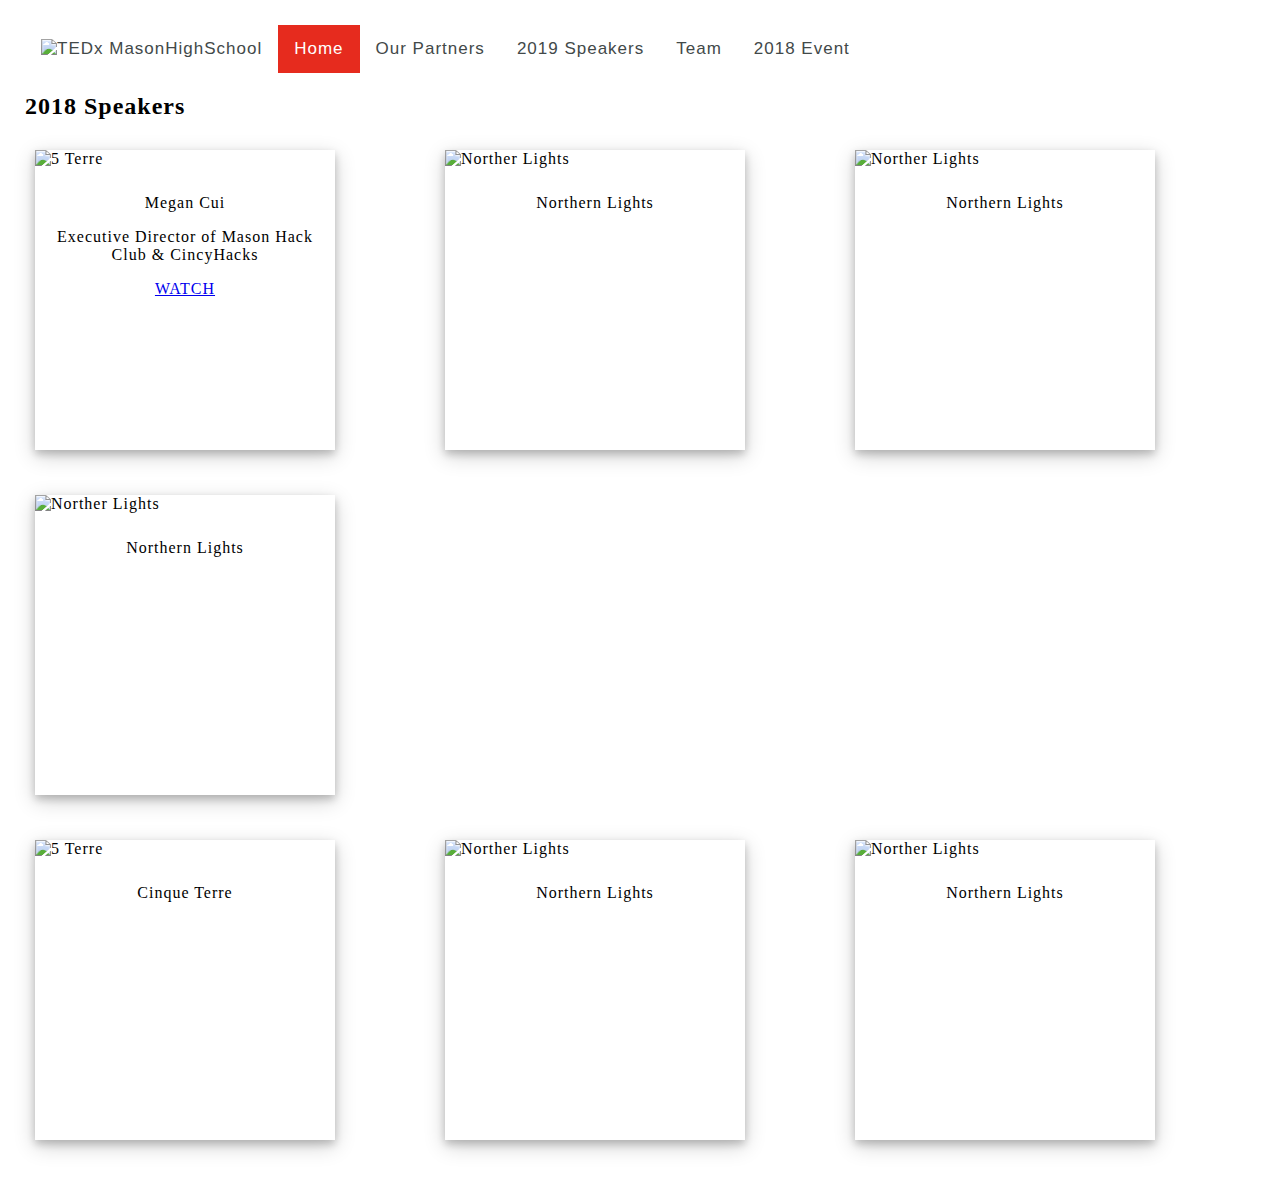
==== 2018Event.html @ 8d6c63bf "Update 2018Event.html" ====
<!doctype html>
 <html>
 <head>
   <title>TedxMHS - 2018 Event</title>
   <link rel="stylesheet" type="text/css" href="index.css"> </head>
 <body>
   <header>
    
  <div class="topnav">
    <div id="Logo_div" > 
<a id="Logo_link" title="TEDxMHS" href="https://katherinehu.github.io/TedxMasonHighSchool/">
<img id="Logo_img" src="TEDxMHS1.png" alt="TEDx MasonHighSchool" class="Logo"></a> </div>
  <a class="active"href="Home">Home</a>
  <a href="Partners">Our Partners</a>
  <a href="Speakers">2019 Speakers</a>
   <a href="team">Team</a>
   <a href="https://katherinehu.github.io/TedxMasonHighSchool/2018Event">2018 Event</a>
     </div>
   </header>


<h2>2018 Speakers</h2>
<div class="row">
  <div class="column">
<div class="polaroid">
  <img src="https://cincyhacks.com/static/media/megan.e3cf8635.png" 
       alt="5 Terre" style="width:100%">
  <div class="container">
   <p>Megan Cui</p>
   <p>Executive Director of Mason Hack Club & CincyHacks</p>
  <p><a href="https://www.youtube.com/watch?v=OxtZvyCA1DE">WATCH</a></p>
  </div>
   </div>
   </div>
 <div class="column">
   <div class="polaroid">
  <img src="https://cincyhacks.com/static/media/katherinehu.d57570e3.jpeg" alt="Norther Lights" style="width:100%">
  <div class="container">
  <p>Northern Lights</p>
     </div>
   </div>
  </div>
  <div class="column">
   <div class="polaroid">
  <img src="https://cincyhacks.com/static/media/katherinehu.d57570e3.jpeg" alt="Norther Lights" style="width:100%">
  <div class="container">
  <p>Northern Lights</p>
     </div>
   </div>
  </div>
 <div class="column">
   <div class="polaroid">
  <img src="https://cincyhacks.com/static/media/katherinehu.d57570e3.jpeg" alt="Norther Lights" style="width:100%">
  <div class="container">
  <p>Northern Lights</p>
     </div>
   </div>
  </div>
</div>
  
  
  
  <div class="row">
  <div class="column">
<div class="polaroid">
  <img src="https://cincyhacks.com/static/media/katherinehu.d57570e3.jpeg" alt="5 Terre" style="width:100%">
  <div class="container">
  <p>Cinque Terre</p>
  </div>
   </div>
   </div>
 <div class="column">
   <div class="polaroid">
  <img src="https://cincyhacks.com/static/media/katherinehu.d57570e3.jpeg" alt="Norther Lights" style="width:100%">
  <div class="container">
  <p>Northern Lights</p>
     </div>
   </div>
  </div>
  <div class="column">
   <div class="polaroid">
  <img src="https://cincyhacks.com/static/media/katherinehu.d57570e3.jpeg" alt="Norther Lights" style="width:100%">
  <div class="container">
  <p>Northern Lights</p>
     </div>
   </div>
  </div>
</div>

</body>
 </body>
 </html>
---- index.css ----
body {
   margin: 0;
   /*background-color: rgb(221, 221, 197);*/
   background-color:#CFD8DC
   font-family:Monospace;
   letter-spacing: 1px;
 }
 
 /* Add a black background color to the top navigation */
 .topnav {
     background-color: #fff;
     overflow: hidden;
     margin-top: 10px;
 }
 
 /* Style the links inside the navigation bar */
 .topnav a {
     float: left;
     color: #424949;
     text-align: center;
     padding: 14px 16px;
     text-decoration: none;
     font-size: 17px;
     font-family: 'PT Sans', sans-serif;
 }
 
 /* Change the color of links on hover */
 .topnav a:hover {
     background-color: #ddd;
     color: black;
 }
 
 /* Add a color to the active/current link */
 .topnav a.active {
     background-color: #e62b1e;
     color: white;
 }
 
.Logo {
    height: 60px;
    width: 210px;
    padding: 15px 15px;
    padding: 0px 0px;
 } body {
   margin: 0;
   /*background-color: rgb(221, 221, 197);*/
   background-color:#CFD8DC
   font-family:Monospace;
   letter-spacing: 1px;
 }
 
 /* Add a black background color to the top navigation */
 .topnav {
     background-color: #fff;
     overflow: hidden;
 }
 
 /* Style the links inside the navigation bar */
 .topnav a {
     float: left;
     color: #424949;
     text-align: center;
     padding: 14px 16px;
     text-decoration: none;
     font-size: 17px;
     font-family: 'PT Sans', sans-serif;
 }
 
 /* Change the color of links on hover */
 .topnav a:hover {
     background-color: #ddd;
     color: black;
 }
 
 /* Add a color to the active/current link */
 .topnav a.active {
     background-color: #e62b1e;
     color: white;
 }
 
.Logo {
    height: 60px;
    width: 210px;
    padding: 0px 0px;
 }



  body {margin:25px;}

div.polaroid {
  width: 300px;
  height: 300px;
  background-color: white;
  box-shadow: 0 4px 8px 0 rgba(0, 0, 0, 0.2), 0 6px 20px 0 rgba(0, 0, 0, 0.19);
  margin-bottom: 25px;
}

div.container {
  text-align: center;
  padding: 10px 20px;
}
* {
  box-sizing: border-box;
}

.column {
  float: left;
  width: 33.33333%;
  padding: 10px;
}

/* Clearfix (clear floats) */
.row::after {
 margin-left: 50px;
  content: "";
  clear: both;
  display: table;
}
</style>
</head>
<body>
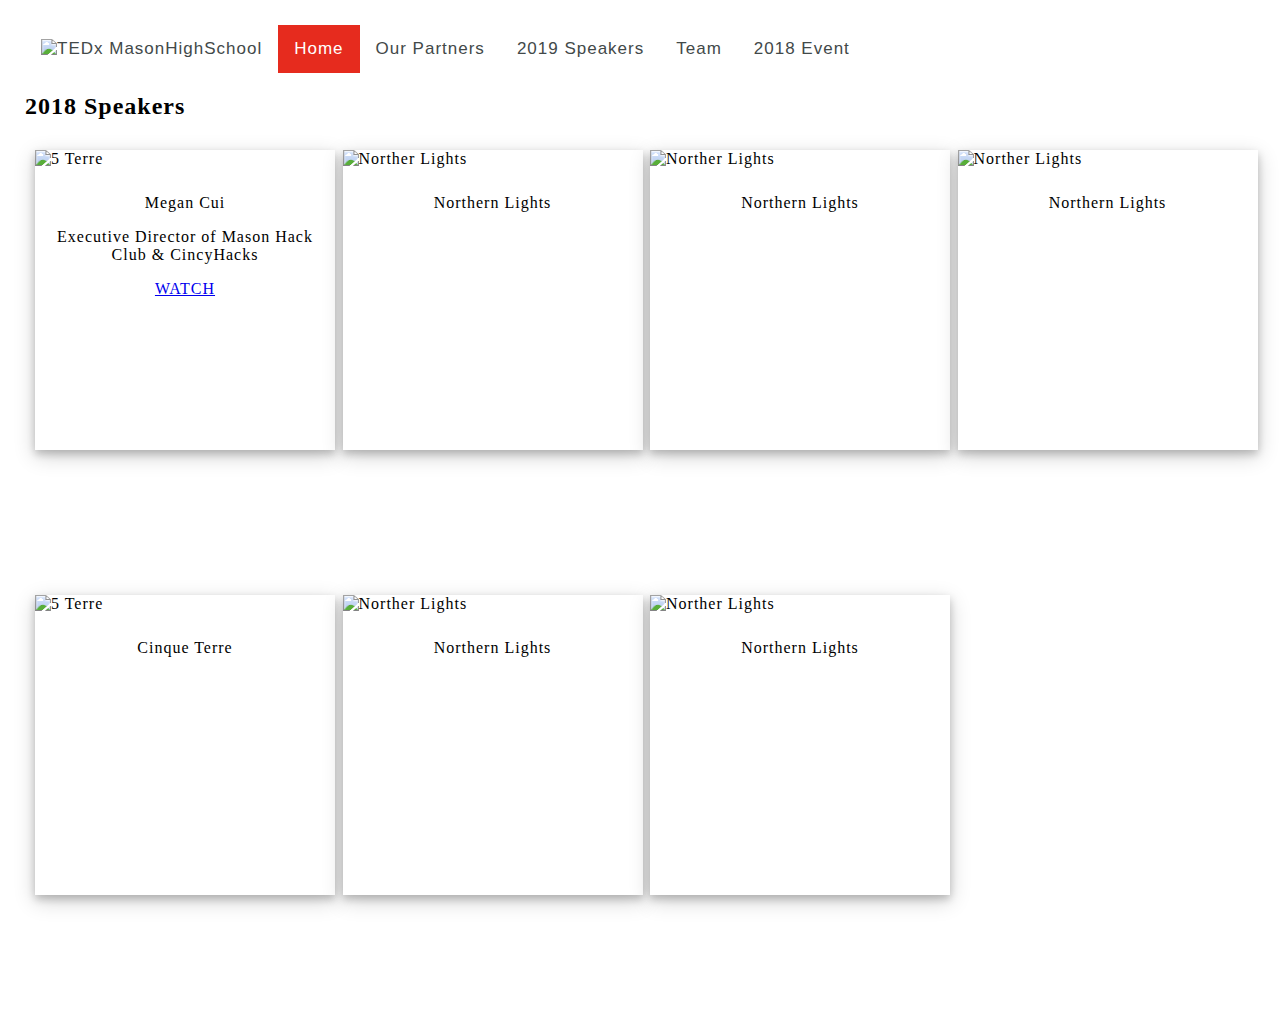
==== commit a554ab27: "Update 2018Event.html" ====
--- a/2018Event.html
+++ b/2018Event.html
@@ -1,7 +1,7 @@
 <!doctype html>
  <html>
  <head>
-   <title>TedxMHS - 2018 Event</title>
+   <title>TedxMHS-18 Event</title>
    <link rel="stylesheet" type="text/css" href="index.css"> </head>
  <body>
    <header>
--- a/index.css
+++ b/index.css
@@ -106,13 +106,14 @@
 
 .column {
   float: left;
-  width: 33.33333%;
+  width: 25%;
   padding: 10px;
 }
 
 /* Clearfix (clear floats) */
 .row::after {
- margin-left: 50px;
+ margin-bottom: 100px;
+ margin-left: 100px;
   content: "";
   clear: both;
   display: table;
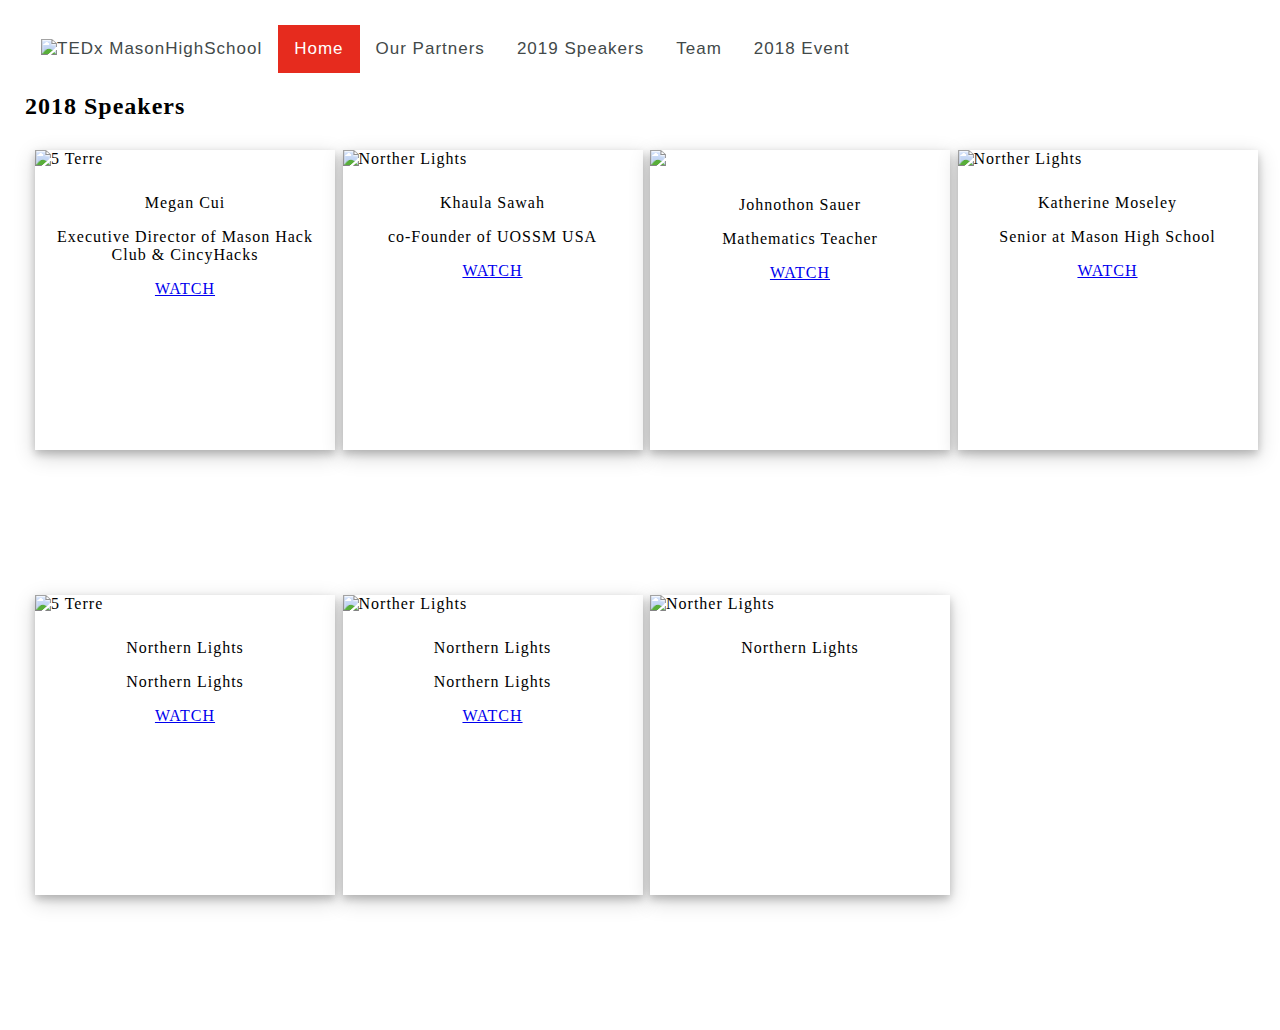
==== commit 3985a8c2: "Update 2018Event.html" ====
--- a/2018Event.html
+++ b/2018Event.html
@@ -32,40 +32,50 @@
   </div>
    </div>
    </div>
+ 
  <div class="column">
    <div class="polaroid">
-  <img src="https://cincyhacks.com/static/media/katherinehu.d57570e3.jpeg" alt="Norther Lights" style="width:100%">
+  <img src="https://d3n8a8pro7vhmx.cloudfront.net/uossmus/pages/1378/attachments/original/1513292715/Khaula-Picture-2014.jpg?1513292715" alt="Norther Lights" style="width:100%">
   <div class="container">
-  <p>Northern Lights</p>
+  <p>Khaula Sawah</p>
+     <p>co-Founder of UOSSM USA</p>
+  <p><a href="https://www.youtube.com/watch?v=0TJ9akTDeBY">WATCH</a></p>
      </div>
    </div>
   </div>
+ 
   <div class="column">
    <div class="polaroid">
-  <img src="https://cincyhacks.com/static/media/katherinehu.d57570e3.jpeg" alt="Norther Lights" style="width:100%">
+  <img src="https://avatars.schd.ws/c/24/3119525/avatar.jpg.320x320px.jpg?d8b" style="width:100%">
   <div class="container">
-  <p>Northern Lights</p>
+  <p>Johnothon Sauer</p>
+     <p>Mathematics Teacher</p>
+   <p><a href="https://www.youtube.com/watch?v=UL9qT7WiQsc">WATCH</a></p>
      </div>
    </div>
   </div>
+ 
  <div class="column">
    <div class="polaroid">
-  <img src="https://cincyhacks.com/static/media/katherinehu.d57570e3.jpeg" alt="Norther Lights" style="width:100%">
+  <img src="https://asset-cdn.schoology.com/system/files/imagecache/profile_reg/
+            pictures/picture-8b2a13c6680d179bf2e43b772e693cfd_5ad8f0588cf74.jpg?1524166744" alt="Norther Lights" style="width:100%">
   <div class="container">
-  <p>Northern Lights</p>
+  <p>Katherine Moseley</p>
+     <p>Senior at Mason High School</p>
+     <p><a href="https://www.youtube.com/watch?v=yKl_TXQZ4ts">WATCH</a></p>
      </div>
    </div>
   </div>
 </div>
-  
-  
   
   <div class="row">
   <div class="column">
 <div class="polaroid">
   <img src="https://cincyhacks.com/static/media/katherinehu.d57570e3.jpeg" alt="5 Terre" style="width:100%">
   <div class="container">
-  <p>Cinque Terre</p>
+  <p>Northern Lights</p>
+     <p>Northern Lights</p>
+     <p><a href="https://www.youtube.com/watch?v=0TJ9akTDeBY">WATCH</a></p>
   </div>
    </div>
    </div>
@@ -74,6 +84,8 @@
   <img src="https://cincyhacks.com/static/media/katherinehu.d57570e3.jpeg" alt="Norther Lights" style="width:100%">
   <div class="container">
   <p>Northern Lights</p>
+     <p>Northern Lights</p>
+     <p><a href="https://www.youtube.com/watch?v=0TJ9akTDeBY">WATCH</a></p>
      </div>
    </div>
   </div>
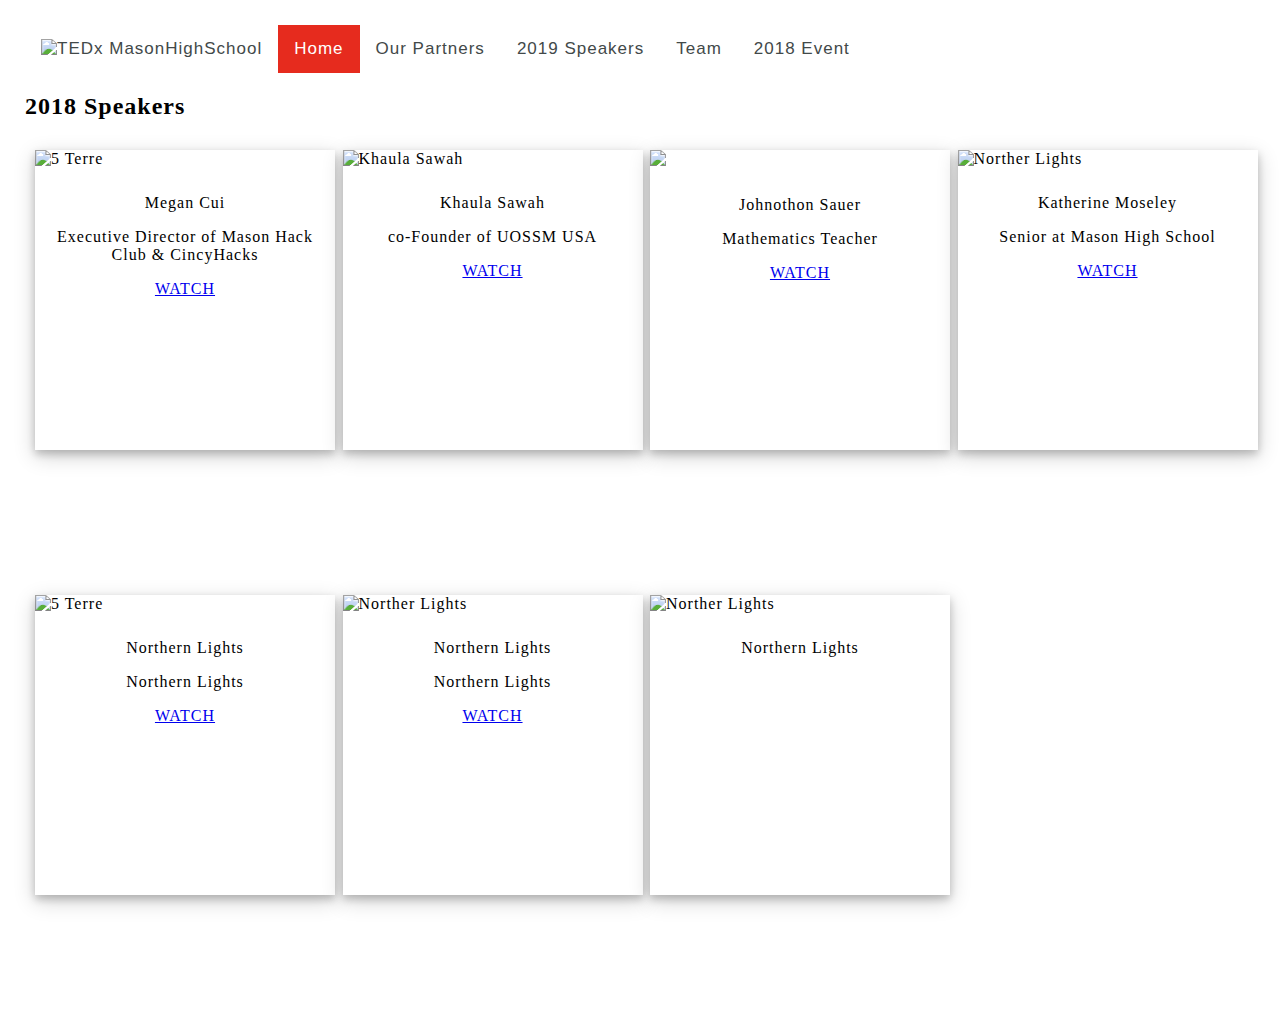
==== commit 5f26e49a: "Update 2018Event.html" ====
--- a/2018Event.html
+++ b/2018Event.html
@@ -35,7 +35,8 @@
  
  <div class="column">
    <div class="polaroid">
-  <img src="https://d3n8a8pro7vhmx.cloudfront.net/uossmus/pages/1378/attachments/original/1513292715/Khaula-Picture-2014.jpg?1513292715" alt="Norther Lights" style="width:100%">
+  <img src="https://d3n8a8pro7vhmx.cloudfront.net/uossmus/pages
+            /1378/attachments/original/1513292715/Khaula-Picture-2014.jpg?1513292715" alt="Khaula Sawah" style="width:100%">
   <div class="container">
   <p>Khaula Sawah</p>
      <p>co-Founder of UOSSM USA</p>
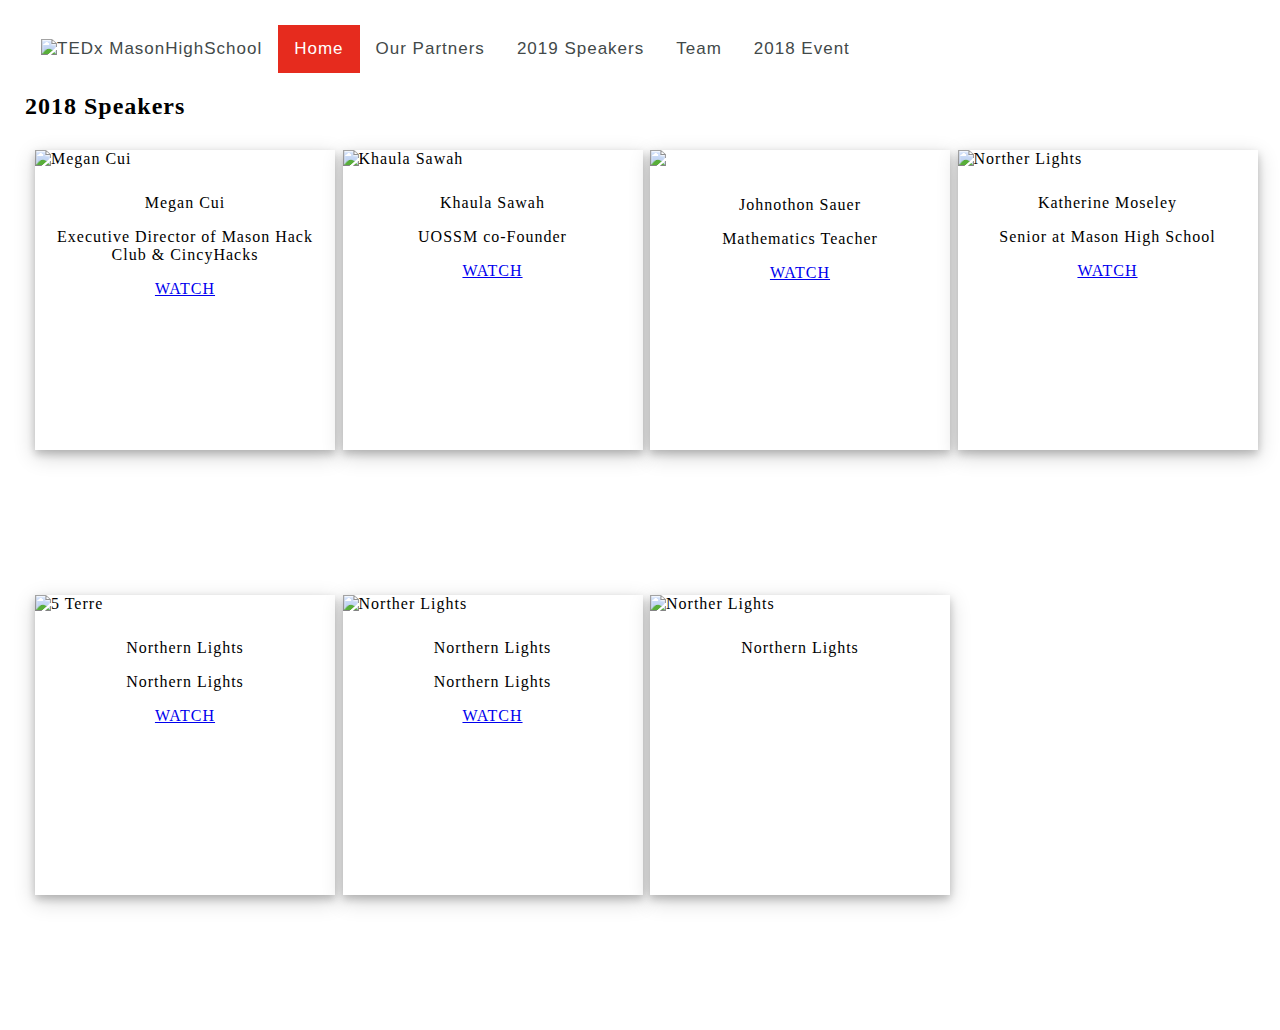
==== commit 6b5aa0bb: "Update 2018Event.html" ====
--- a/2018Event.html
+++ b/2018Event.html
@@ -24,7 +24,7 @@
   <div class="column">
 <div class="polaroid">
   <img src="https://cincyhacks.com/static/media/megan.e3cf8635.png" 
-       alt="5 Terre" style="width:100%">
+       alt="Megan Cui" style="width:100%">
   <div class="container">
    <p>Megan Cui</p>
    <p>Executive Director of Mason Hack Club & CincyHacks</p>
@@ -33,17 +33,18 @@
    </div>
    </div>
  
- <div class="column">
-   <div class="polaroid">
-  <img src="https://d3n8a8pro7vhmx.cloudfront.net/uossmus/pages
-            /1378/attachments/original/1513292715/Khaula-Picture-2014.jpg?1513292715" alt="Khaula Sawah" style="width:100%">
+<div class="column">
+<div class="polaroid">
+  <img src="https://d3n8a8pro7vhmx.cloudfront.net/uossmus/pages/1378/attachments
+            /original/1513292715/Khaula-Picture-2014.jpg?1513292715" 
+       alt="Khaula Sawah" style="width:100%">
   <div class="container">
-  <p>Khaula Sawah</p>
-     <p>co-Founder of UOSSM USA</p>
+   <p>Khaula Sawah</p>
+   <p>UOSSM co-Founder</p>
   <p><a href="https://www.youtube.com/watch?v=0TJ9akTDeBY">WATCH</a></p>
-     </div>
+  </div>
    </div>
-  </div>
+   </div>
  
   <div class="column">
    <div class="polaroid">
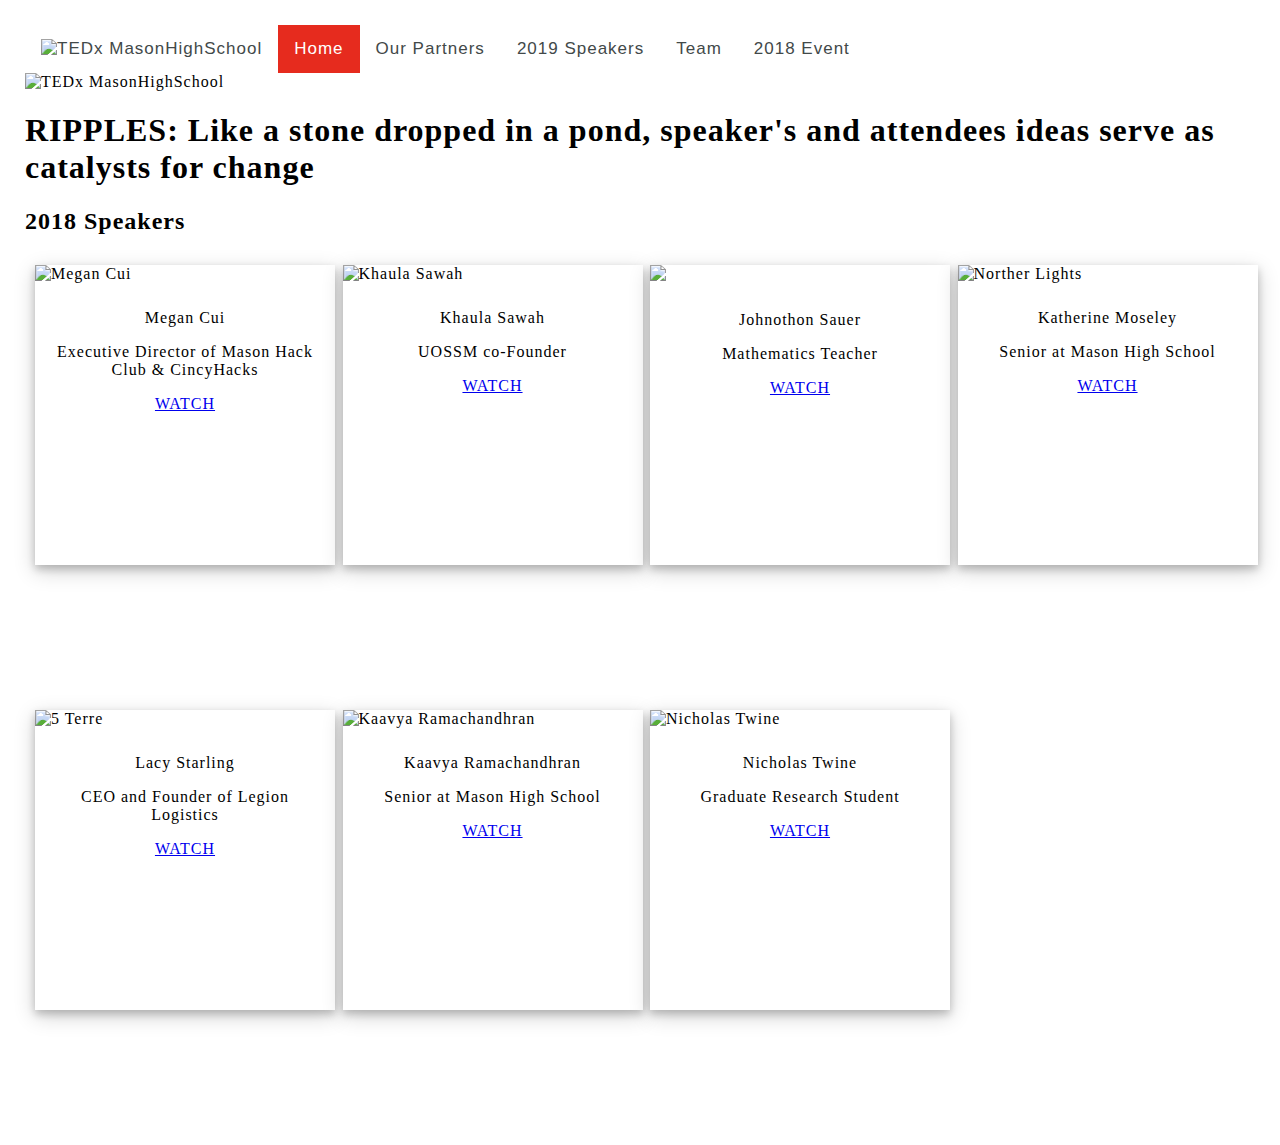
==== commit 957a3bde: "Update 2018Event.html" ====
--- a/2018Event.html
+++ b/2018Event.html
@@ -17,55 +17,56 @@
    <a href="https://katherinehu.github.io/TedxMasonHighSchool/2018Event">2018 Event</a>
      </div>
    </header>
-
-
+  
+<img src="IMG_6561.PNG" alt="TEDx MasonHighSchool">
+<h1>RIPPLES: Like a stone dropped in a pond, speaker's and attendees ideas serve as catalysts for change</h1>
 <h2>2018 Speakers</h2>
 <div class="row">
   <div class="column">
-<div class="polaroid">
-  <img src="https://cincyhacks.com/static/media/megan.e3cf8635.png" 
-       alt="Megan Cui" style="width:100%">
-  <div class="container">
-   <p>Megan Cui</p>
-   <p>Executive Director of Mason Hack Club & CincyHacks</p>
-  <p><a href="https://www.youtube.com/watch?v=OxtZvyCA1DE">WATCH</a></p>
+   <div class="polaroid">
+   <img src="https://cincyhacks.com/static/media/megan.e3cf8635.png" 
+    alt="Megan Cui" style="width:100%">
+    <div class="container">
+     <p>Megan Cui</p>
+     <p>Executive Director of Mason Hack Club & CincyHacks</p>
+     <p><a href="https://www.youtube.com/watch?v=OxtZvyCA1DE">WATCH</a></p>
+    </div>
+   </div>
   </div>
-   </div>
-   </div>
  
 <div class="column">
-<div class="polaroid">
-  <img src="https://d3n8a8pro7vhmx.cloudfront.net/uossmus/pages/1378/attachments
-            /original/1513292715/Khaula-Picture-2014.jpg?1513292715" 
-       alt="Khaula Sawah" style="width:100%">
-  <div class="container">
-   <p>Khaula Sawah</p>
-   <p>UOSSM co-Founder</p>
-  <p><a href="https://www.youtube.com/watch?v=0TJ9akTDeBY">WATCH</a></p>
+ <div class="polaroid">
+   <img src="https://d3n8a8pro7vhmx.cloudfront.net/uossmus/pages/1378/attachments
+      /original/1513292715/Khaula-Picture-2014.jpg?1513292715" 
+      alt="Khaula Sawah" style="width:100%">
+   <div class="container">
+    <p>Khaula Sawah</p>
+    <p>UOSSM co-Founder</p>
+    <p><a href="https://www.youtube.com/watch?v=0TJ9akTDeBY">WATCH</a></p>
+   </div>
   </div>
-   </div>
-   </div>
+</div>
  
   <div class="column">
    <div class="polaroid">
-  <img src="https://avatars.schd.ws/c/24/3119525/avatar.jpg.320x320px.jpg?d8b" style="width:100%">
-  <div class="container">
-  <p>Johnothon Sauer</p>
-     <p>Mathematics Teacher</p>
-   <p><a href="https://www.youtube.com/watch?v=UL9qT7WiQsc">WATCH</a></p>
-     </div>
+   <img src="https://avatars.schd.ws/c/24/3119525/avatar.jpg.320x320px.jpg?d8b" style="width:100%">
+    <div class="container">
+       <p>Johnothon Sauer</p>
+       <p>Mathematics Teacher</p>
+       <p><a href="https://www.youtube.com/watch?v=UL9qT7WiQsc">WATCH</a></p>
+    </div>
    </div>
   </div>
  
  <div class="column">
    <div class="polaroid">
-  <img src="https://asset-cdn.schoology.com/system/files/imagecache/profile_reg/
-            pictures/picture-8b2a13c6680d179bf2e43b772e693cfd_5ad8f0588cf74.jpg?1524166744" alt="Norther Lights" style="width:100%">
-  <div class="container">
-  <p>Katherine Moseley</p>
-     <p>Senior at Mason High School</p>
-     <p><a href="https://www.youtube.com/watch?v=yKl_TXQZ4ts">WATCH</a></p>
-     </div>
+   <img src="https://asset-cdn.schoology.com/system/files/imagecache/profile_reg/
+   pictures/picture-8b2a13c6680d179bf2e43b772e693cfd_5ad8f0588cf74.jpg?1524166744" alt="Norther Lights" style="width:100%">
+    <div class="container">
+      <p>Katherine Moseley</p>
+      <p>Senior at Mason High School</p>
+      <p><a href="https://www.youtube.com/watch?v=yKl_TXQZ4ts">WATCH</a></p>
+    </div>
    </div>
   </div>
 </div>
@@ -73,30 +74,38 @@
   <div class="row">
   <div class="column">
 <div class="polaroid">
-  <img src="https://cincyhacks.com/static/media/katherinehu.d57570e3.jpeg" alt="5 Terre" style="width:100%">
+  <img src="https://media.licdn.com/dms/image/C5603AQFs6laQqVeRpQ/profile-displayphoto-shrink_800_800/
+            0?e=1551916800&v=beta&t=JB5Euszn1BpmE4GYr09XP8yyCKcaTuE-1uuLF4oI2uE" alt="5 Terre" style="width:100%">
   <div class="container">
-  <p>Northern Lights</p>
-     <p>Northern Lights</p>
-     <p><a href="https://www.youtube.com/watch?v=0TJ9akTDeBY">WATCH</a></p>
+  <p>Lacy Starling</p>
+     <p>CEO and Founder of Legion Logistics</p>
+     <p><a href="https://www.youtube.com/watch?v=q_JLc1DY-R4">WATCH</a></p>
   </div>
    </div>
    </div>
+   
  <div class="column">
    <div class="polaroid">
-  <img src="https://cincyhacks.com/static/media/katherinehu.d57570e3.jpeg" alt="Norther Lights" style="width:100%">
+  <img src="https://static.wixstatic.com/media/52b5f2_e6f255530e6548058ca4fa3548e723aa~mv2.jpg/v1/crop/x_0,y_
+            28,w_170,h_169/fill/w_143,h_143,al_c,q_80,usm_0.66_1.00_0.01/52b5f2_e6f255530e6548058ca4fa3548e723aa~mv2.webp" 
+       alt="Kaavya Ramachandhran" style="width:100%">
   <div class="container">
-  <p>Northern Lights</p>
-     <p>Northern Lights</p>
-     <p><a href="https://www.youtube.com/watch?v=0TJ9akTDeBY">WATCH</a></p>
+  <p>Kaavya Ramachandhran</p>
+     <p>Senior at Mason High School</p>
+     <p><a href="https://www.youtube.com/watch?v=0jJBqQI9Tmo">WATCH</a></p>
      </div>
    </div>
   </div>
+   
   <div class="column">
    <div class="polaroid">
-  <img src="https://cincyhacks.com/static/media/katherinehu.d57570e3.jpeg" alt="Norther Lights" style="width:100%">
+  <img src="https://media.licdn.com/dms/image/C4E03AQFdHiFS6L62pg/profile-displayphoto-shrink_800_800/0?e=15519
+            16800&v=beta&t=3oIUzlfLtFDIa9wgg6qQu-rD8WU4WgU48blrJSalIqE" alt="Nicholas Twine" style="width:100%">
   <div class="container">
-  <p>Northern Lights</p>
-     </div>
+  <p>Nicholas Twine</p>
+     <p>Graduate Research Student</p>
+     <p><a href="https://www.youtube.com/watch?v=1E_zGrsNvgU">WATCH</a></p>    
+    </div>
    </div>
   </div>
 </div>
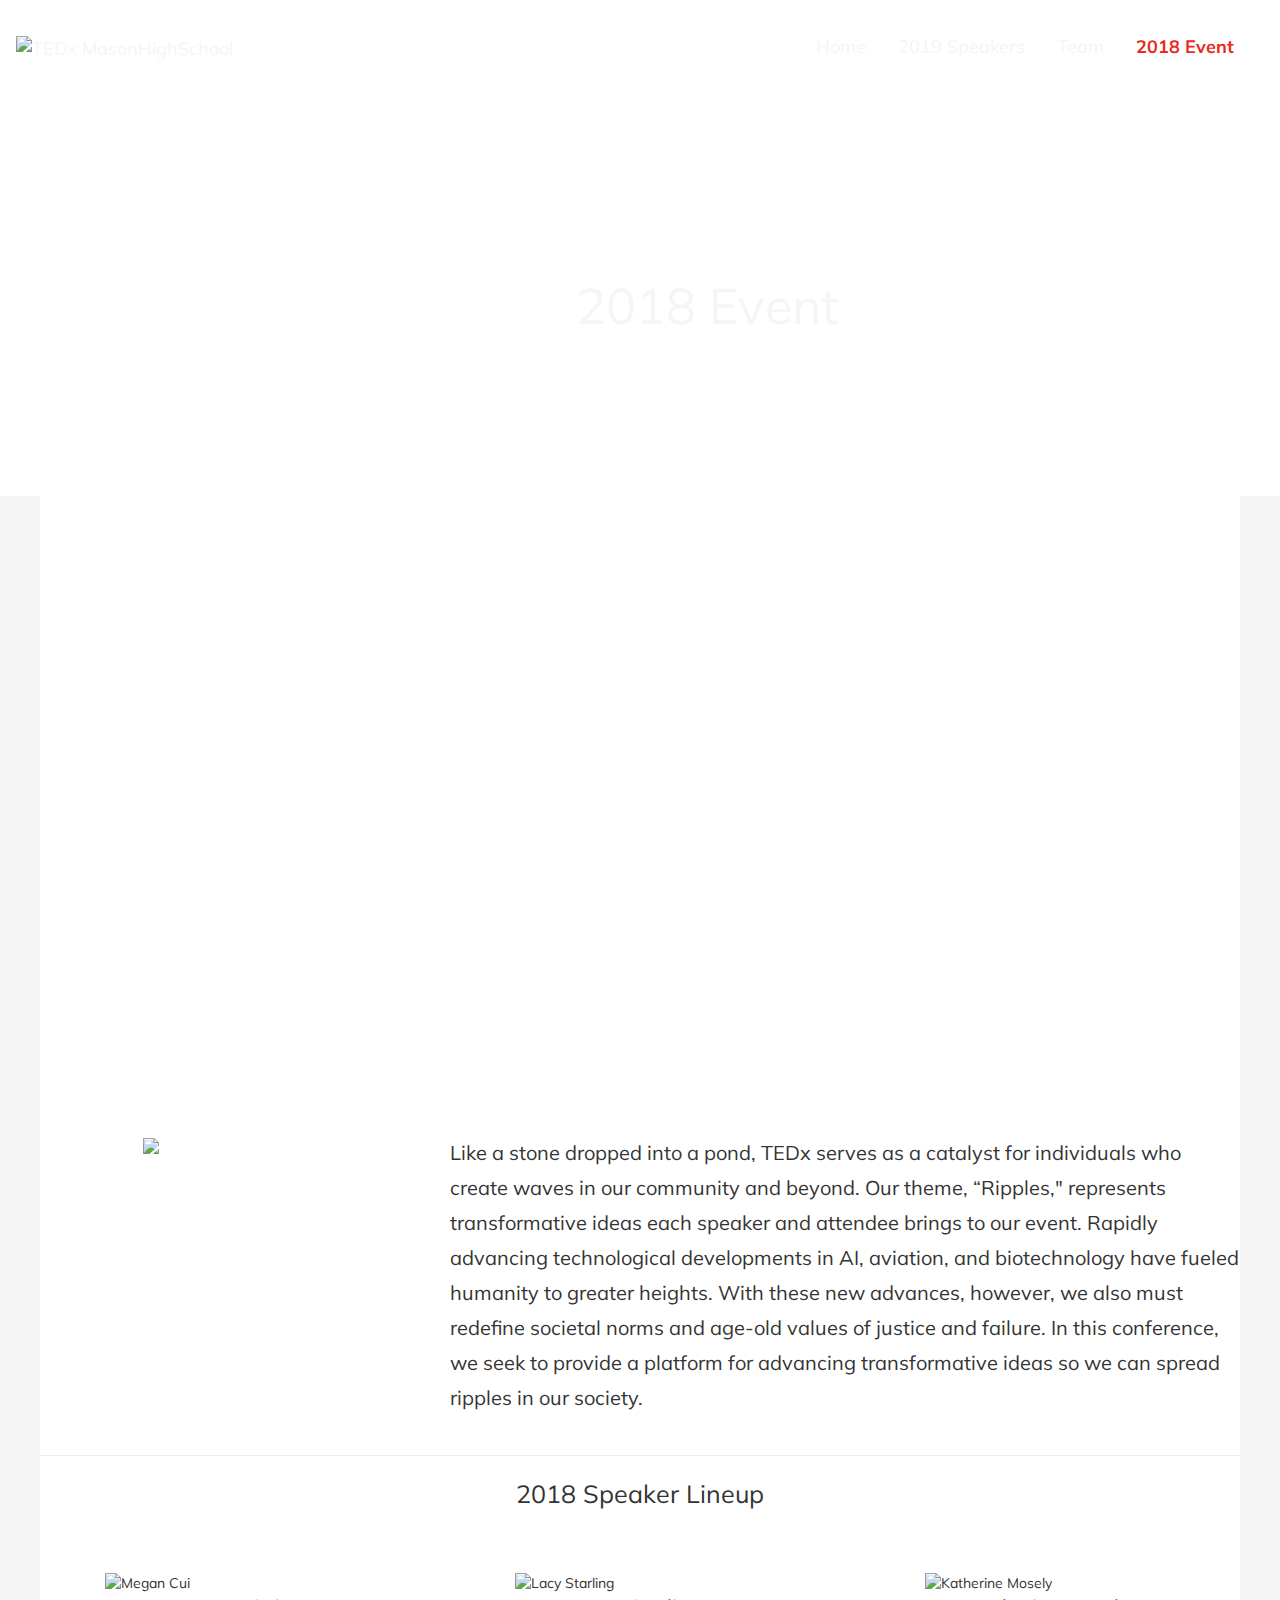
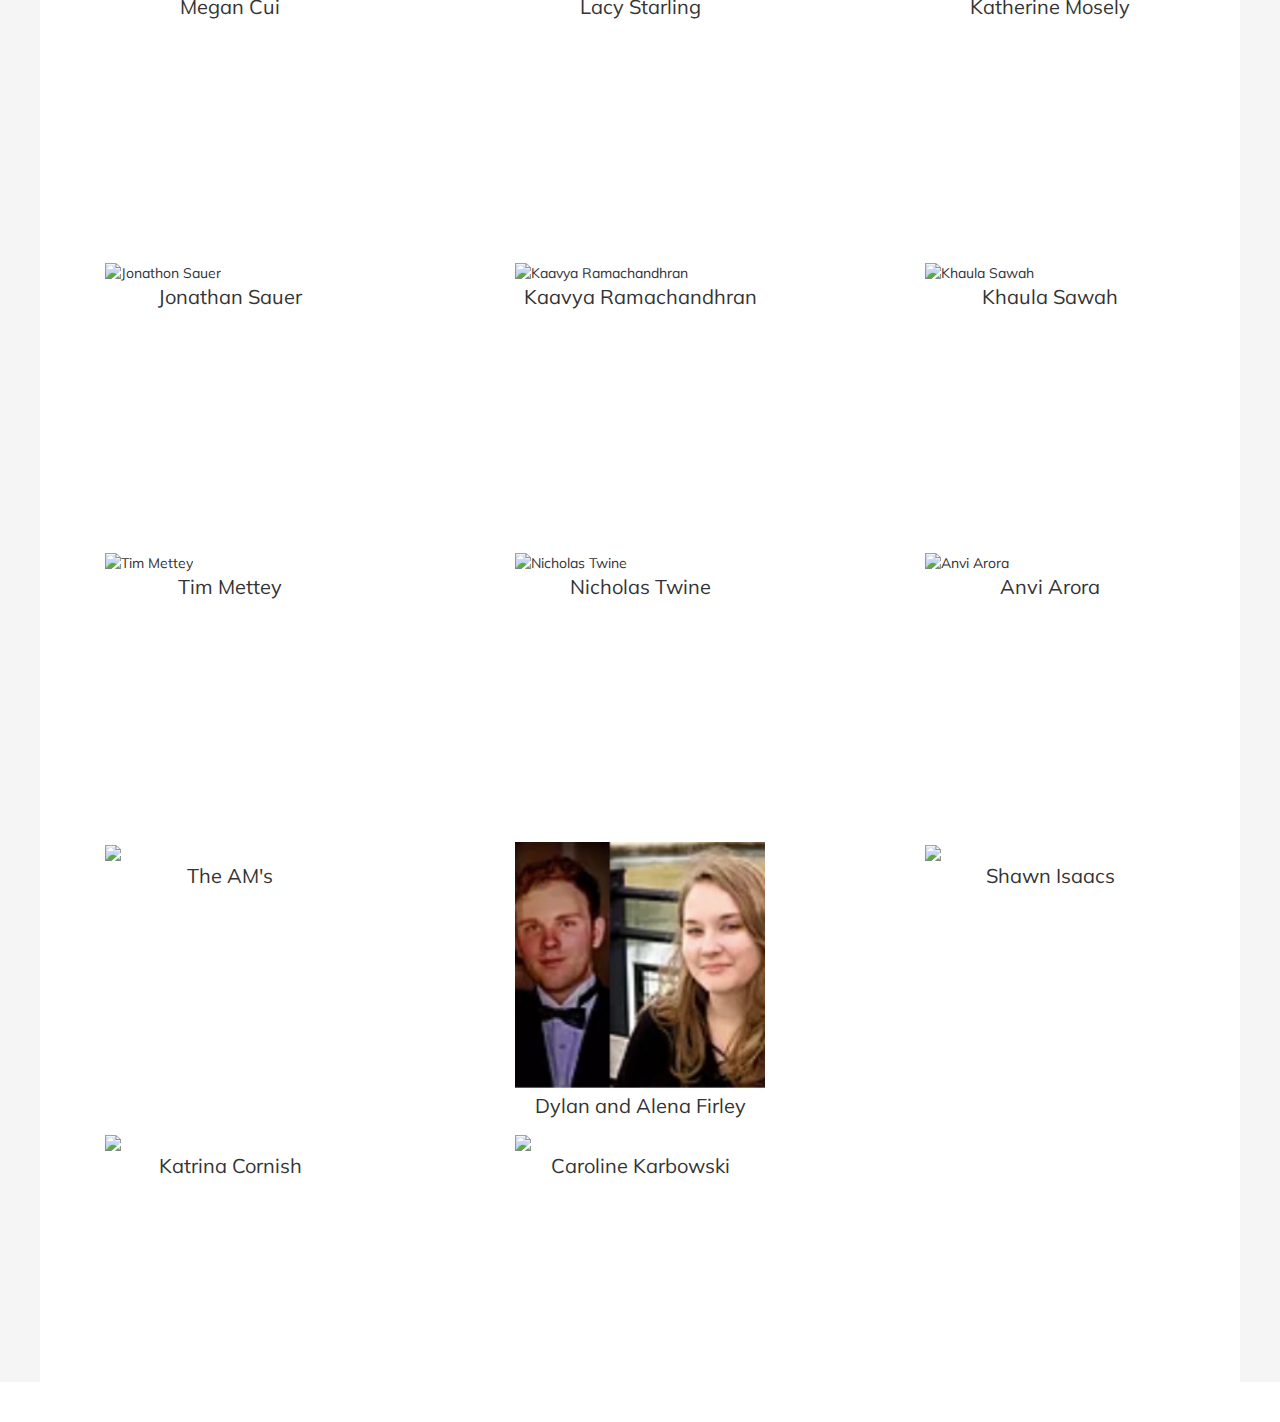
==== commit 5b0728d4: "Update 2018Event.html" ====
--- a/2018Event.html
+++ b/2018Event.html
@@ -1,115 +1,196 @@
 <!doctype html>
- <html>
- <head>
-   <title>TedxMHS-18 Event</title>
-   <link rel="stylesheet" type="text/css" href="index.css"> </head>
- <body>
-   <header>
-    
-  <div class="topnav">
-    <div id="Logo_div" > 
-<a id="Logo_link" title="TEDxMHS" href="https://katherinehu.github.io/TedxMasonHighSchool/">
-<img id="Logo_img" src="TEDxMHS1.png" alt="TEDx MasonHighSchool" class="Logo"></a> </div>
-  <a class="active"href="Home">Home</a>
-  <a href="Partners">Our Partners</a>
-  <a href="Speakers">2019 Speakers</a>
-   <a href="team">Team</a>
-   <a href="https://katherinehu.github.io/TedxMasonHighSchool/2018Event">2018 Event</a>
-     </div>
-   </header>
-  
-<img src="IMG_6561.PNG" alt="TEDx MasonHighSchool">
-<h1>RIPPLES: Like a stone dropped in a pond, speaker's and attendees ideas serve as catalysts for change</h1>
-<h2>2018 Speakers</h2>
+<html>
+<head>
+<style>
+@import url('https://fonts.googleapis.com/css?family=Major+Mono+Display|Muli');
+</style>
+<title>TedxMHS-18 Event</title>
+<link rel="stylesheet" type="text/css" href="index.css">
+<!-- Latest compiled and minified CSS -->
+<link rel="stylesheet"
+	href="https://maxcdn.bootstrapcdn.com/bootstrap/3.3.7/css/bootstrap.min.css">
+
+<!-- jQuery library -->
+<script
+	src="https://ajax.googleapis.com/ajax/libs/jquery/3.1.1/jquery.min.js"></script>
+
+<!-- Latest compiled JavaScript -->
+<script
+	src="https://maxcdn.bootstrapcdn.com/bootstrap/3.3.7/js/bootstrap.min.js"></script>
+
+<!-- Bootstrap References -->
+</head>
+<body>
+	<header class="topBannerShort" style="background-image: url(WebHeader\\caroline.jpeg)">
+		<div class="topnav">
+			<div id="Logo_div">
+				<a id="Logo_link" title="TEDxMHS" href="index.html"> <img
+					id="Logo_img" src="http://tedx.anthonygoddard.com/TEDxMasonHighSchool8.png" alt="TEDx MasonHighSchool"
+					class="Logo"></a>
+			</div>
+        <div class="navarea">
+			  <a href="index.html">Home</a>  <a href="Speakers.html">2019 Speakers</a> <a href="Team.html">Team</a>
+        <a class="active" href="2018Event.html">2018 Event</a>
+        			</div>
+
+		</div>
+    <div class = "bannerWord"> 2018 Event </div>   
+	</header>
+  <div class = "borderdesign">
+	<div class="container -line-bottom">
+		<iframe width = "701" height="394" style="margin: 60px;";
+			src="https://www.youtube.com/embed/videoseries?list=PLR4eBtMYNE-hTtVqKCa55u1jIOIyv_rPk" frameborder="0" allow="accelerometer; autoplay; encrypted-media; gyroscope; picture-in-picture"
+			allowfullscreen></iframe>
+
+		</div>
+		<div class="row">
+      <div class="col-md-1">
+			</div>
+			<div class="col-md-3">
+				<img src= "Logos\\ripplesLogo.jpeg"
+					style="width: 100%;">
+			</div>
+			<div class="col-md-8">
+        <div class="p2">
+				Like a stone dropped into a pond, TEDx serves as a catalyst for individuals who create waves in our community and beyond. Our theme, “Ripples," represents transformative ideas each speaker and attendee brings to our event. Rapidly advancing technological developments in AI, aviation, and biotechnology have fueled humanity to greater heights. With these new advances, however, we also must redefine societal norms and age-old values of justice and failure. In this conference, we seek to provide a platform for advancing transformative ideas  so we can spread ripples in our society. 
+      </div>
+
+			</div>
+		</div>
+
+<hr>
+
+    <div class="row">
+        <div class="h2edit">
+          2018 Speaker Lineup
+        </div> 
+    </div>
+		<div class="row" style="margin-top: 60px;">
+			<div class="col-md-4 center">
+				<div class="polaroid">
+					<img src="https://cincyhacks.com/static/media/megan.e3cf8635.png"
+						alt="Megan Cui" style="width: 100%">
+					<div class = "p4">Megan Cui</div>
+				</div>
+			</div>
+
+			<div class="col-md-4">
+				<div class="polaroid">
+					<img src="https://static.wixstatic.com/media/52b5f2_8b811c634497422f92be7d33c547c882~mv2.jpeg/v1/fill/w_144,h_143,al_c,q_80,usm_0.66_1.00_0.01/52b5f2_8b811c634497422f92be7d33c547c882~mv2.webp"
+						alt="Lacy Starling" style="width: 100%"  class="center">
+					<div class = "p4">Lacy Starling</div>
+				</div>
+			</div>
+
+			<div class="col-md-4">
+				<div class="polaroid">
+					<img src="https://static.wixstatic.com/media/52b5f2_6ddf94c6c3e34dde8381ebff4f5ec5f0~mv2.jpg/v1/crop/x_0,y_28,w_170,h_170/fill/w_144,h_144,al_c,q_80,usm_0.66_1.00_0.01/52b5f2_6ddf94c6c3e34dde8381ebff4f5ec5f0~mv2.webp"
+						alt="Katherine Mosely" style="width: 100%" class="center">
+					<div class = "p4">Katherine Mosely</div>
+				</div>
+			</div>
+		</div>
+
+
 <div class="row">
-  <div class="column">
-   <div class="polaroid">
-   <img src="https://cincyhacks.com/static/media/megan.e3cf8635.png" 
-    alt="Megan Cui" style="width:100%">
-    <div class="container">
-     <p>Megan Cui</p>
-     <p>Executive Director of Mason Hack Club & CincyHacks</p>
-     <p><a href="https://www.youtube.com/watch?v=OxtZvyCA1DE">WATCH</a></p>
-    </div>
-   </div>
-  </div>
- 
-<div class="column">
- <div class="polaroid">
-   <img src="https://d3n8a8pro7vhmx.cloudfront.net/uossmus/pages/1378/attachments
-      /original/1513292715/Khaula-Picture-2014.jpg?1513292715" 
-      alt="Khaula Sawah" style="width:100%">
-   <div class="container">
-    <p>Khaula Sawah</p>
-    <p>UOSSM co-Founder</p>
-    <p><a href="https://www.youtube.com/watch?v=0TJ9akTDeBY">WATCH</a></p>
-   </div>
-  </div>
-</div>
- 
-  <div class="column">
-   <div class="polaroid">
-   <img src="https://avatars.schd.ws/c/24/3119525/avatar.jpg.320x320px.jpg?d8b" style="width:100%">
-    <div class="container">
-       <p>Johnothon Sauer</p>
-       <p>Mathematics Teacher</p>
-       <p><a href="https://www.youtube.com/watch?v=UL9qT7WiQsc">WATCH</a></p>
-    </div>
-   </div>
-  </div>
- 
- <div class="column">
-   <div class="polaroid">
-   <img src="https://asset-cdn.schoology.com/system/files/imagecache/profile_reg/
-   pictures/picture-8b2a13c6680d179bf2e43b772e693cfd_5ad8f0588cf74.jpg?1524166744" alt="Norther Lights" style="width:100%">
-    <div class="container">
-      <p>Katherine Moseley</p>
-      <p>Senior at Mason High School</p>
-      <p><a href="https://www.youtube.com/watch?v=yKl_TXQZ4ts">WATCH</a></p>
-    </div>
-   </div>
-  </div>
-</div>
-  
-  <div class="row">
-  <div class="column">
-<div class="polaroid">
-  <img src="https://media.licdn.com/dms/image/C5603AQFs6laQqVeRpQ/profile-displayphoto-shrink_800_800/
-            0?e=1551916800&v=beta&t=JB5Euszn1BpmE4GYr09XP8yyCKcaTuE-1uuLF4oI2uE" alt="5 Terre" style="width:100%">
-  <div class="container">
-  <p>Lacy Starling</p>
-     <p>CEO and Founder of Legion Logistics</p>
-     <p><a href="https://www.youtube.com/watch?v=q_JLc1DY-R4">WATCH</a></p>
-  </div>
-   </div>
-   </div>
-   
- <div class="column">
-   <div class="polaroid">
-  <img src="https://static.wixstatic.com/media/52b5f2_e6f255530e6548058ca4fa3548e723aa~mv2.jpg/v1/crop/x_0,y_
-            28,w_170,h_169/fill/w_143,h_143,al_c,q_80,usm_0.66_1.00_0.01/52b5f2_e6f255530e6548058ca4fa3548e723aa~mv2.webp" 
-       alt="Kaavya Ramachandhran" style="width:100%">
-  <div class="container">
-  <p>Kaavya Ramachandhran</p>
-     <p>Senior at Mason High School</p>
-     <p><a href="https://www.youtube.com/watch?v=0jJBqQI9Tmo">WATCH</a></p>
-     </div>
-   </div>
-  </div>
-   
-  <div class="column">
-   <div class="polaroid">
-  <img src="https://media.licdn.com/dms/image/C4E03AQFdHiFS6L62pg/profile-displayphoto-shrink_800_800/0?e=15519
-            16800&v=beta&t=3oIUzlfLtFDIa9wgg6qQu-rD8WU4WgU48blrJSalIqE" alt="Nicholas Twine" style="width:100%">
-  <div class="container">
-  <p>Nicholas Twine</p>
-     <p>Graduate Research Student</p>
-     <p><a href="https://www.youtube.com/watch?v=1E_zGrsNvgU">WATCH</a></p>    
-    </div>
-   </div>
-  </div>
-</div>
+			<div class="col-md-4" >
+				<div class="polaroid">
+					<img src="https://static.wixstatic.com/media/52b5f2_98a1f8984407444aa89b2a61125d2748~mv2.jpg/v1/crop/x_0,y_4,w_170,h_169/fill/w_144,h_144,al_c,q_80,usm_0.66_1.00_0.01/52b5f2_98a1f8984407444aa89b2a61125d2748~mv2.webp"
+						alt="Jonathon Sauer" style="width: 100%">
+					<div class = "p4">Jonathan Sauer</div>
+				</div>
+			</div>
+
+			<div class="col-md-4">
+				<div class="polaroid">
+					<img src="https://static.wixstatic.com/media/52b5f2_e6f255530e6548058ca4fa3548e723aa~mv2.jpg/v1/crop/x_0,y_28,w_170,h_169/fill/w_143,h_143,al_c,q_80,usm_0.66_1.00_0.01/52b5f2_e6f255530e6548058ca4fa3548e723aa~mv2.webp"
+						alt="Kaavya Ramachandhran" style="width: 100%">
+					<div class = "p4">Kaavya Ramachandhran</div>
+				</div>
+			</div>
+
+			<div class="col-md-4">
+				<div class="polaroid">
+					<img src="https://static.wixstatic.com/media/52b5f2_d53dcdff5f7f4eec879d75902178237e~mv2.jpeg/v1/fill/w_144,h_143,al_c,q_80,usm_0.66_1.00_0.01/52b5f2_d53dcdff5f7f4eec879d75902178237e~mv2.webp"
+						alt="Khaula Sawah" style="width: 100%" >
+				 <div class = "p4">Khaula Sawah</div>
+				</div>
+			</div>
+		</div>
+
+
+<div class="row">
+			<div class="col-md-4">
+				<div class="polaroid">
+					<img src="https://static.wixstatic.com/media/52b5f2_70d926e20be54b0f95220b825ddf2bc7~mv2.jpeg/v1/fill/w_144,h_144,al_c,q_80,usm_0.66_1.00_0.01/52b5f2_70d926e20be54b0f95220b825ddf2bc7~mv2.webp"
+						alt="Tim Mettey" style="width: 100%">
+					<div class = "p4">Tim Mettey</div>
+				</div>
+			</div>
+
+			<div class="col-md-4">
+				<div class="polaroid">
+					<img src="https://static.wixstatic.com/media/52b5f2_02179783d6e8443cb7c7b63c73d05fdd~mv2.jpeg/v1/fill/w_147,h_146,al_c,q_80,usm_0.66_1.00_0.01/52b5f2_02179783d6e8443cb7c7b63c73d05fdd~mv2.webp"
+						alt="Nicholas Twine" style="width: 100%">
+					<div class = "p4">Nicholas Twine</div>
+				</div>
+			</div>
+
+			<div class="col-md-4">
+				<div class="polaroid">
+					<img src="https://static.wixstatic.com/media/52b5f2_e06fe3d5c32e4e6c963c2e9194b70454~mv2.jpg/v1/crop/x_0,y_28,w_170,h_169/fill/w_144,h_144,al_c,q_80,usm_0.66_1.00_0.01/52b5f2_e06fe3d5c32e4e6c963c2e9194b70454~mv2.webp"
+						alt="Anvi Arora" style="width: 100%">
+					<div class = "p4">Anvi Arora</div>
+				</div>
+			</div>
+		</div>
+
+
+<div class="row">
+			<div class="col-md-4">
+				<div class="polaroid">
+					<img src="https://static.wixstatic.com/media/52b5f2_94e8a2c7e6a34f0e997030f8ed8c4c4c~mv2.png/v1/crop/x_17,y_0,w_136,h_136/fill/w_72,h_72,al_c,q_80,usm_0.66_1.00_0.01/52b5f2_94e8a2c7e6a34f0e997030f8ed8c4c4c~mv2.webp" style="width: 100%">
+					<div class = "p4">The AM's</div>
+				</div>
+			</div>
+
+			<div class="col-md-4">
+				<div class="polaroid">
+					<img src="2018Speakers\\dylanalena.jpeg"
+					style="width: 100%">
+					<div class = "p4">Dylan and Alena Firley</div>
+				</div>
+			</div>
+
+			<div class="col-md-4">
+				<div class="polaroid">
+					<img src="2018Speakers\\shawn.jpeg"
+					 style="width: 100%">
+					<div class = "p4">Shawn Isaacs</div>
+				</div>
+			</div>
+		</div>
+
+<div class="row">
+			<div class="col-md-4">
+				<div class="polaroid">
+					<img src="2018Speakers\\kat.jpeg" style="width: 100%">
+					<div class = "p4">Katrina Cornish</div>
+				</div>
+			</div>
+
+			<div class="col-md-4">
+				<div class="polaroid">
+					<img src="2018Speakers\\carol.jpeg"
+					style="width: 100%">
+					<div class = "p4">Caroline Karbowski</div>
+				</div>
+			</div>
+		</div>
+
+
+
+	</div>
 
 </body>
- </body>
- </html>
+</html>
--- a/index.css
+++ b/index.css
@@ -1,123 +1,337 @@
  body {
-   margin: 0;
-   /*background-color: rgb(221, 221, 197);*/
-   background-color:#CFD8DC
-   font-family:Monospace;
-   letter-spacing: 1px;
- }
- 
+font-family: 'Muli', sans-serif;
+   font-size: 20px;
+  }
+ 
+hr{
+ font-family: 'Muli', sans-serif;
+
+    border: none;
+    height: 4px;
+    color: 23282E;
+    background-color: 1D1F20;
+    margin-top: 50px;
+    margin-bottom: 50px;
+
+}
+hr2{
+font-family: 'Muli', sans-serif;
+    border: none;
+    height: 4px;
+    color: 23282E;
+    background-color: 23282E;
+    margin: 50px;
+}
+h1{
+ font-family: 'Muli', sans-serif;
+}
+
+h3{
+font-family: 'Muli', sans-serif;
+  padding-top:90px;
+  padding-left:40px;
+  font-size: 30px;
+ 
+
+}
+.h1Edit {
+font-family: 'Muli', sans-serif;
+  font-size: 40px;
+  text-align: center;
+  padding-top: 80px;
+ 
+  color: 1D1F20
+
+}
+
+.pEdit{
+font-family: 'Muli', sans-serif;
+  font-size: 25px;
+  text-align: center;
+  padding: 30px;
+  margin-bottom: 80px;
+  color: 1D1F20
+}
+.footer{
+font-family: 'Muli', sans-serif;
+  font-size: 15px;
+  background-color:#23282E;
+  height: 70px;
+  width: 100%;
+  margin-top: 60px;
+  color:gainsboro;
+  text-align: center;
+}
+a {
+  color: gainsboro;
+}
+a:link {
+  color: gainsboro;
+  text-decoration: none;
+}
+
+a:visited {
+  color: gainsboro;
+  text-decoration: none;
+}
+.button{
+  border-radius: 0px;
+font-family: 'Muli', sans-serif;
+  font-size: 20px;
+  background-color: Transparent;
+  width: 250px;
+  height: 50px;
+  border: 3px solid whitesmoke;
+  color: whitesmoke;
+  text-align: center;
+  text-decoration: none;
+  display: inline-block;
+  cursor: pointer;
+  position: absolute;
+  top: 45%;
+  }
+  .wrapper {
+    text-align: center;
+}
+  .button:hover 
+{
+ font-family: 'Muli', sans-serif;
+
+  background-color:white;
+  color:black;
+  border:0px;
+}
+.navarea{
+    float:right;
+ font-family: 'Muli', sans-serif;
+
+    margin-right: 30px;
+}
  /* Add a black background color to the top navigation */
  .topnav {
-     background-color: #fff;
+  font-family: 'Muli', sans-serif;
+     padding-top: 20px;
      overflow: hidden;
-     margin-top: 10px;
+     text-decoration: none;
  }
  
  /* Style the links inside the navigation bar */
  .topnav a {
+  font-family: 'Muli', sans-serif;
      float: left;
-     color: #424949;
+     color: whitesmoke;
      text-align: center;
      padding: 14px 16px;
      text-decoration: none;
-     font-size: 17px;
-     font-family: 'PT Sans', sans-serif;
- }
+     font-size: 18px;
+font-family: 'Muli', sans-serif;
+   }
  
  /* Change the color of links on hover */
  .topnav a:hover {
-     background-color: #ddd;
-     color: black;
+  font-family: 'Muli', sans-serif;
+     color: red;
+     text-decoration: none;
+
  }
  
  /* Add a color to the active/current link */
  .topnav a.active {
-     background-color: #e62b1e;
-     color: white;
+  
+  font-family: 'Muli', sans-serif;
+     color:#e62b1e;
+       font-weight: bold;
+
+
  }
- 
+.img2018Logo {
+    height: 210px;
+    width: 210px;
+    padding-left: 20px;
+}
 .Logo {
-    height: 60px;
-    width: 210px;
-    padding: 15px 15px;
-    padding: 0px 0px;
- } body {
-   margin: 0;
-   /*background-color: rgb(221, 221, 197);*/
-   background-color:#CFD8DC
-   font-family:Monospace;
-   letter-spacing: 1px;
+    height: 77px;
+    width: 300px;
  }
- 
- /* Add a black background color to the top navigation */
- .topnav {
-     background-color: #fff;
-     overflow: hidden;
- }
- 
- /* Style the links inside the navigation bar */
- .topnav a {
-     float: left;
-     color: #424949;
-     text-align: center;
-     padding: 14px 16px;
-     text-decoration: none;
-     font-size: 17px;
-     font-family: 'PT Sans', sans-serif;
- }
- 
- /* Change the color of links on hover */
- .topnav a:hover {
-     background-color: #ddd;
-     color: black;
- }
- 
- /* Add a color to the active/current link */
- .topnav a.active {
-     background-color: #e62b1e;
-     color: white;
- }
- 
-.Logo {
-    height: 60px;
-    width: 210px;
-    padding: 0px 0px;
- }
-
-
-
-  body {margin:25px;}
 
 div.polaroid {
-  width: 300px;
-  height: 300px;
-  background-color: white;
-  box-shadow: 0 4px 8px 0 rgba(0, 0, 0, 0.2), 0 6px 20px 0 rgba(0, 0, 0, 0.19);
-  margin-bottom: 25px;
-}
-
-div.container {
-  text-align: center;
-  padding: 10px 20px;
+ font-family: 'Muli', sans-serif;
+  width: 250px;
+  height: 250px;
+  display: block;
+  margin-left: auto;
+  margin-right: auto;
+}
+.container.-line-bottom{
+  position:relative;
+  left: 0;
+  right: 0;
+  padding-top: 60px;
+  padding-bottom: 60px;
+  width: 100%;
+  text-align: center;
+}
+
+.title-bar{
+ font-family: 'Muli', sans-serif;
+  margin-right: 0px;
+  padding: 0px;
+  content:"";
+  display:block;
+  position:absolute;
+  height:350px;
+  width:350px;
+  background-color:#e62b1e;
+  top:0;
+  right:0;
+}
+
+.container {
+  text-align: center;
+}
+.borderdesign{
+  border-left: 40px solid whitesmoke;
+  border-right: 40px solid whitesmoke;
 }
 * {
   box-sizing: border-box;
 }
-
-.column {
-  float: left;
-  width: 25%;
-  padding: 10px;
-}
-
-/* Clearfix (clear floats) */
-.row::after {
- margin-bottom: 100px;
- margin-left: 100px;
-  content: "";
-  clear: both;
-  display: table;
-}
-</style>
-</head>
-<body>
+mark{
+    background-color:whitesmoke;
+
+}
+mark:hover {
+  background-color:#e62b1e;
+}
+p {
+    word-break: break-all;
+    white-space: normal;
+font-family: 'Muli', sans-serif;
+    font-size: 15px;
+    text-align: center;
+
+}
+.p2 {
+    word-break:normal;
+    white-space: normal;
+font-family: 'Muli', sans-serif;
+    font-size: 20px;
+    line-height: 35px;
+    text-align: left;
+}
+.p3 {
+    word-break:normal;
+    white-space: normal;
+font-family: 'Muli', sans-serif;
+    font-size: 15px;
+    line-height: 25px;
+    text-align: left;
+}
+.p4{
+    word-break: break-all;
+    white-space: normal;
+font-family: 'Muli', sans-serif;
+    font-size: 20px;
+    text-align: center;
+}
+.h2edit{
+font-family: 'Muli', sans-serif;
+    font-size: 25px;
+    text-align: center;
+}
+.topBanner{
+ font-family: 'Muli', sans-serif;
+  background-size: cover;
+  height: 800px;
+  background-image: url("WebHeader\\khaula2.jpeg");
+}
+.topBannerShort{
+ font-family: 'Muli', sans-serif;
+  background-size: cover;
+  height: 496px;
+  background-attachment: fixed;
+  background-position: center;
+  background-repeat: no-repeat;
+}
+.brickback{
+  background-size: cover;
+  height: 800px;
+  background-image: url("2019Speakers\\brick.png");
+}
+.row{
+  margin-bottom:40px;
+}
+.row2{
+  height: 100%;
+}
+.bannerWord{
+  top: 30%;
+  left: 45%;
+  position: absolute;
+  color: whitesmoke;
+  font-size: 50px;
+font-family: 'Muli', sans-serif;
+
+ text-align: center;
+}
+.bannerWordHome{
+  top: 30%;
+  left:0%;
+  position: absolute;
+  color: whitesmoke;
+  font-size: 50px;
+font-family: 'Muli', sans-serif;
+  text-align: left;
+}
+
+.columns.eight {
+    width: 66.66667%;
+}
+.row2{
+  display: block;
+    margin: 0 auto;
+    max-width: 1024px;
+    overflow: hidden;
+}
+.profile .name {
+ font-family: 'Muli', sans-serif;
+    color: #e74c3c;
+    font-weight: bold;
+    font-size: 13pt;
+    display: block;
+    line-height: 110%;
+    border-bottom: 1px dotted #999;
+    margin-bottom: 7px;
+}
+.profile .bio {
+ font-family: 'Muli', sans-serif;
+    font-size: 11pt;
+    line-height: 110%;
+}
+
+.sponsors {
+ font-family: 'Muli', sans-serif;
+  width: 500px;
+  height: 500px;
+  display: block;
+  margin-left: 100px;
+  margin-right: 100px; 
+ display: block;
+  margin-left: auto;
+  margin-right: auto;
+  width: 50%;
+}
+
+
+
+.redback{
+ background-color: red;
+ background-size: cover;
+}
+
+
+
+
+
+
+
